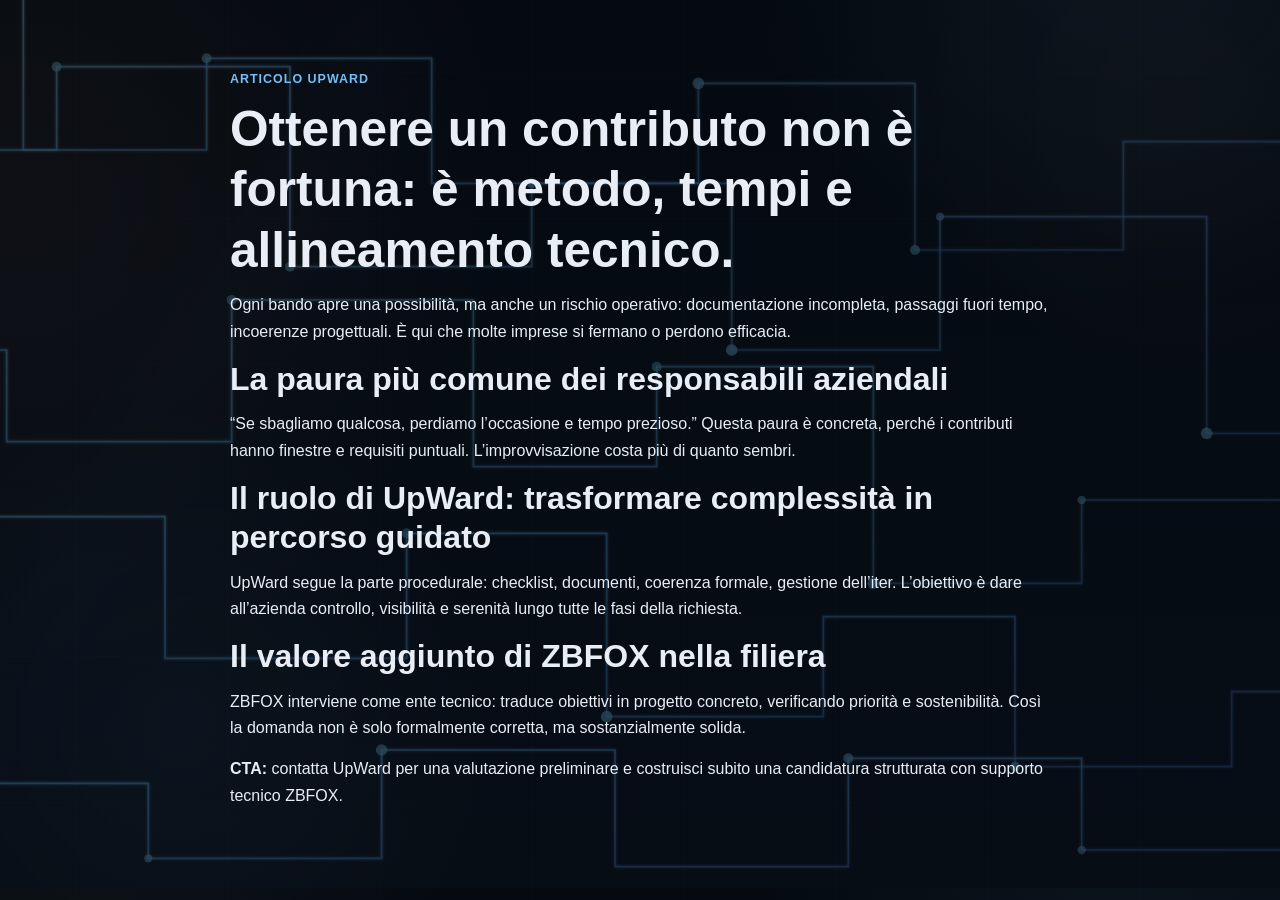
==== articolo-upward-contributo.html @ 1214ad43 "Add marketing landing pages and partner articles for contribution campaign" ====
<!doctype html>
<html lang="it">
  <head>
    <meta charset="UTF-8" />
    <meta name="viewport" content="width=device-width, initial-scale=1.0" />
    <title>Articolo UpWard | Come ottenere il contributo senza errori</title>
    <meta name="description" content="UpWard segue pratiche e documentazione per il contributo e coordina ZBFOX per la parte tecnica: un metodo concreto per evitare errori costosi." />
    <link rel="stylesheet" href="styles.css" />
  </head>
  <body>
    <main class="section">
      <div class="container narrow">
        <p class="section-tag">ARTICOLO UPWARD</p>
        <h1>Ottenere un contributo non è fortuna: è metodo, tempi e allineamento tecnico.</h1>
        <p>Ogni bando apre una possibilità, ma anche un rischio operativo: documentazione incompleta, passaggi fuori tempo, incoerenze progettuali. È qui che molte imprese si fermano o perdono efficacia.</p>
        <h2>La paura più comune dei responsabili aziendali</h2>
        <p>“Se sbagliamo qualcosa, perdiamo l’occasione e tempo prezioso.” Questa paura è concreta, perché i contributi hanno finestre e requisiti puntuali. L’improvvisazione costa più di quanto sembri.</p>
        <h2>Il ruolo di UpWard: trasformare complessità in percorso guidato</h2>
        <p>UpWard segue la parte procedurale: checklist, documenti, coerenza formale, gestione dell’iter. L’obiettivo è dare all’azienda controllo, visibilità e serenità lungo tutte le fasi della richiesta.</p>
        <h2>Il valore aggiunto di ZBFOX nella filiera</h2>
        <p>ZBFOX interviene come ente tecnico: traduce obiettivi in progetto concreto, verificando priorità e sostenibilità. Così la domanda non è solo formalmente corretta, ma sostanzialmente solida.</p>
        <p><strong>CTA:</strong> contatta UpWard per una valutazione preliminare e costruisci subito una candidatura strutturata con supporto tecnico ZBFOX.</p>
      </div>
    </main>
  </body>
</html>
---- styles.css ----
:root {
  --bg: #070b12;
  --bg-elev: #101925;
  --bg-soft: #0b131d;
  --line: #243347;
  --line-soft: rgba(136, 171, 208, 0.15);
  --text: #e9eef6;
  --muted: #a5b6ca;
  --primary: #74bff8;
  --primary-soft: rgba(116, 191, 248, 0.16);
  --accent: #e0a26b;
  --accent-soft: rgba(224, 162, 107, 0.1);
  --glow-cyan: rgba(116, 191, 248, 0.2);
  --glow-orange: rgba(224, 162, 107, 0.12);
}

* {
  box-sizing: border-box;
}

html {
  scroll-behavior: smooth;
}

body {
  margin: 0;
  font-family: "Inter", "Segoe UI", Roboto, Arial, sans-serif;
  color: var(--text);
  background:
    radial-gradient(circle at 88% -8%, rgba(116, 191, 248, 0.09), transparent 26%),
    radial-gradient(circle at 2% 22%, rgba(224, 162, 107, 0.06), transparent 34%),
    linear-gradient(180deg, #060a11 0%, #080d15 42%, #090f18 100%);
  line-height: 1.65;
  position: relative;
  overflow-x: hidden;
}

body::before,
body::after {
  content: "";
  position: fixed;
  inset: 0;
  pointer-events: none;
  z-index: -1;
}

body::before {
  background:
    linear-gradient(120deg, transparent 0 18%, rgba(116, 191, 248, 0.03) 22%, transparent 30% 100%),
    repeating-linear-gradient(
      90deg,
      transparent 0 76px,
      rgba(135, 169, 204, 0.045) 76px 77px,
      transparent 77px 152px
    ),
    repeating-linear-gradient(
      180deg,
      transparent 0 72px,
      rgba(135, 169, 204, 0.035) 72px 73px,
      transparent 73px 146px
    ),
    url("assets/cyber-circuit-bg.svg");
  background-size: auto, auto, auto, cover;
  background-position: center;
  opacity: 0.3;
}

body::after {
  background:
    radial-gradient(circle at 14% 80%, var(--glow-cyan), transparent 26%),
    radial-gradient(circle at 92% 12%, var(--glow-orange), transparent 22%);
  opacity: 0.2;
}

a {
  color: inherit;
}

.container {
  width: min(1140px, 92vw);
  margin: 0 auto;
}

.topbar {
  position: sticky;
  top: 0;
  z-index: 20;
  border-bottom: 1px solid var(--line-soft);
  backdrop-filter: blur(10px);
  background: linear-gradient(180deg, rgba(8, 12, 19, 0.94), rgba(8, 12, 19, 0.84));
  box-shadow: 0 8px 26px rgba(0, 0, 0, 0.28);
}

.nav-wrap {
  display: flex;
  align-items: center;
  justify-content: space-between;
  gap: 1rem;
  padding: 0.85rem 0;
}


.brand {
  font-weight: 700;
  text-decoration: none;
  letter-spacing: 0.05em;
  display: inline-flex;
  align-items: center;
  gap: 0.45rem;
}

.brand-logo {
  width: 50px;
  height: 50px;
  object-fit: contain;
  display: block;
}

nav {
  display: flex;
  gap: 1rem;
  flex-wrap: wrap;
}

nav a {
  text-decoration: none;
  color: var(--muted);
  font-size: 0.94rem;
}

nav a:hover {
  color: var(--text);
}


.social-links {
  display: inline-flex;
  align-items: center;
  gap: 0.45rem;
}

.social-links a {
  width: 2rem;
  height: 2rem;
  border-radius: 999px;
  border: 1px solid var(--line-soft);
  background: rgba(10, 17, 27, 0.6);
  display: inline-flex;
  align-items: center;
  justify-content: center;
  transition: transform 160ms ease, border-color 180ms ease, background 180ms ease;
}

.social-links a:hover {
  transform: translateY(-1px);
  border-color: rgba(124, 195, 248, 0.5);
  background: rgba(116, 191, 248, 0.12);
}

.social-links img {
  width: 1rem;
  height: 1rem;
  display: block;
}

.hero {
  padding: 5.2rem 0 4rem;
  border-bottom: 1px solid var(--line-soft);
  background:
    radial-gradient(circle at 85% 2%, rgba(116, 191, 248, 0.14), transparent 30%),
    radial-gradient(circle at 20% 115%, rgba(224, 162, 107, 0.09), transparent 38%),
    linear-gradient(180deg, #0a1019 0%, #090e16 100%);
  position: relative;
}

.hero::after {
  content: "";
  position: absolute;
  inset: 0;
  pointer-events: none;
  background:
    linear-gradient(110deg, rgba(116, 191, 248, 0.08) 0 1px, transparent 1px 100%),
    linear-gradient(180deg, transparent 0 76%, rgba(116, 191, 248, 0.06) 100%);
  mask: linear-gradient(90deg, transparent 0 8%, black 32% 100%);
  opacity: 0.2;
}

.hero-grid {
  display: grid;
  grid-template-columns: 1.1fr 0.9fr;
  gap: 1.2rem;
}

.eyebrow,
.section-tag {
  color: var(--primary);
  letter-spacing: 0.08em;
  font-size: 0.78rem;
  font-weight: 700;
  margin-bottom: 0.6rem;
}

h1,
h2,
h3 {
  line-height: 1.22;
  margin: 0 0 0.75rem;
}

h1 {
  font-size: clamp(1.9rem, 4vw, 3.1rem);
  max-width: 820px;
}

h2 {
  font-size: clamp(1.45rem, 2.5vw, 2.2rem);
}

h3 {
  font-size: 1.16rem;
}

p {
  margin: 0.3rem 0 0.95rem;
}

.lead,
.section-intro,
.muted {
  color: var(--muted);
}

.hero-panel {
  background: var(--bg-elev);
  border: 1px solid var(--line-soft);
  border-radius: 14px;
  padding: 1.1rem 1.1rem 0.95rem;
  box-shadow:
    0 16px 34px rgba(0, 0, 0, 0.34),
    inset 0 1px 0 rgba(146, 181, 218, 0.09);
  position: relative;
}

.hero-panel::before {
  content: "";
  position: absolute;
  top: 0;
  left: 0;
  right: 0;
  height: 1px;
  background: linear-gradient(90deg, transparent, rgba(116, 191, 248, 0.45), transparent);
}

.hero-panel ul,
.clean-list,
.package ul {
  margin: 0.6rem 0 0;
  padding-left: 1.1rem;
  color: var(--muted);
}

.hero-panel li + li,
.clean-list li + li,
.package li + li {
  margin-top: 0.45rem;
}

.hero-cta {
  display: flex;
  gap: 0.7rem;
  flex-wrap: wrap;
  margin-top: 1.2rem;
}

.btn {
  display: inline-block;
  background: linear-gradient(180deg, #85caf9, #67b6ef);
  color: #06101c;
  text-decoration: none;
  font-weight: 700;
  border-radius: 10px;
  padding: 0.7rem 1rem;
  border: 1px solid rgba(255, 255, 255, 0.18);
  box-shadow: 0 10px 24px rgba(102, 182, 239, 0.22);
  transition: transform 160ms ease, box-shadow 180ms ease, filter 180ms ease;
}

.btn:hover {
  filter: brightness(1.04);
  transform: translateY(-1px);
  box-shadow: 0 12px 26px rgba(102, 182, 239, 0.28);
}

.btn-ghost {
  background: rgba(10, 17, 27, 0.5);
  color: var(--text);
  border-color: var(--line-soft);
  box-shadow: none;
}

.btn-small {
  padding: 0.5rem 0.8rem;
  font-size: 0.9rem;
}

.section {
  padding: 4rem 0;
}

.section-alt {
  background:
    linear-gradient(180deg, rgba(11, 19, 29, 0.98), rgba(9, 16, 25, 0.98)),
    repeating-linear-gradient(
      -30deg,
      transparent 0 118px,
      rgba(116, 191, 248, 0.028) 118px 119px,
      transparent 119px 236px
    );
  border-top: 1px solid var(--line-soft);
  border-bottom: 1px solid var(--line-soft);
}

.narrow {
  max-width: 820px;
}

.cards-3,
.cards-2 {
  display: grid;
  gap: 1rem;
  margin-top: 1.4rem;
}

.cards-3 {
  grid-template-columns: repeat(auto-fit, minmax(250px, 1fr));
}

.cards-2 {
  grid-template-columns: repeat(auto-fit, minmax(280px, 1fr));
}

.card {
  background:
    linear-gradient(180deg, rgba(17, 26, 38, 0.98), rgba(14, 22, 33, 0.98)),
    linear-gradient(125deg, rgba(116, 191, 248, 0.02), transparent 44%);
  border: 1px solid var(--line-soft);
  border-radius: 12px;
  padding: 1.1rem;
  box-shadow:
    0 12px 32px rgba(0, 0, 0, 0.26),
    inset 0 1px 0 rgba(163, 194, 227, 0.07);
}

.tier {
  color: var(--primary);
  font-size: 0.76rem;
  letter-spacing: 0.05em;
  font-weight: 700;
  margin-bottom: 0.45rem;
}

.featured {
  border-color: rgba(124, 195, 248, 0.6);
  background:
    radial-gradient(circle at 100% -20%, rgba(116, 191, 248, 0.17), transparent 44%),
    linear-gradient(180deg, rgba(116, 191, 248, 0.1), rgba(17, 26, 38, 0.96));
  box-shadow:
    0 16px 34px rgba(0, 0, 0, 0.32),
    0 0 0 1px rgba(116, 191, 248, 0.2),
    inset 0 1px 0 rgba(178, 212, 242, 0.11);
}

.doc-link,
.doc-row a,
.footer-links a {
  color: #b6dcff;
  text-decoration: none;
}

.doc-link:hover,
.doc-row a:hover,
.footer-links a:hover {
  text-decoration: underline;
}

.doc-link {
  margin-top: 0.95rem;
  display: inline-block;
  font-weight: 600;
}

.doc-row {
  margin-top: 1.3rem;
  color: var(--muted);
}

.contact-grid {
  display: grid;
  gap: 1rem;
  grid-template-columns: 1fr 360px;
}

.contact-card .btn {
  width: 100%;
  text-align: center;
  margin-top: 0.6rem;
}

.small {
  font-size: 0.84rem;
}

.contact-note {
  color: #d6e4f4;
  font-weight: 600;
  position: relative;
  padding-left: 1.1rem;
}

.contact-note::before {
  content: "";
  position: absolute;
  left: 0;
  top: 0.55em;
  width: 0.55rem;
  height: 1px;
  background: linear-gradient(90deg, var(--accent), transparent);
}

footer {
  border-top: 1px solid var(--line-soft);
}

.footer-grid {
  padding: 1.15rem 0 1.6rem;
  display: flex;
  justify-content: space-between;
  gap: 1rem;
  flex-wrap: wrap;
  color: var(--muted);
}

.footer-links {
  display: flex;
  gap: 0.9rem;
  flex-wrap: wrap;
}

@media (max-width: 950px) {
  .hero-grid,
  .contact-grid {
    grid-template-columns: 1fr;
  }
}

@media (max-width: 760px) {
  .nav-wrap {
    flex-wrap: wrap;
  }

  nav {
    order: 3;
    width: 100%;
    padding-top: 0.15rem;
  }
}

.hook {
  color: #d7e9fb;
  font-weight: 600;
}

.package-page .hero {
  padding: 4.8rem 0 3.4rem;
}

.package-page .narrow {
  max-width: 900px;
}

.policy-card {
  padding: 1.35rem;
}

.table-wrap {
  overflow-x: auto;
}

.policy-table {
  width: 100%;
  border-collapse: collapse;
  margin-top: 0.8rem;
}

.policy-table th,
.policy-table td {
  border: 1px solid var(--line-soft);
  padding: 0.7rem;
  text-align: left;
  vertical-align: top;
}

.policy-table th {
  background: rgba(116, 191, 248, 0.08);
}

.cookie-banner {
  position: fixed;
  right: 1rem;
  bottom: 1rem;
  width: min(560px, calc(100vw - 2rem));
  z-index: 60;
  border-radius: 14px;
  border: 1px solid rgba(116, 191, 248, 0.45);
  background: linear-gradient(180deg, rgba(12, 19, 30, 0.98), rgba(8, 14, 22, 0.98));
  box-shadow: 0 22px 40px rgba(0, 0, 0, 0.5);
  padding: 1rem;
}

.cookie-banner h2 {
  font-size: 1.2rem;
  margin-bottom: 0.45rem;
}

.cookie-banner__eyebrow {
  color: var(--primary);
  font-size: 0.75rem;
  letter-spacing: 0.07em;
  font-weight: 700;
  margin-bottom: 0.3rem;
}

.cookie-banner__actions {
  display: flex;
  gap: 0.5rem;
  flex-wrap: wrap;
  margin-top: 0.8rem;
}

.cookie-banner__note {
  margin-top: 0.65rem;
  margin-bottom: 0;
}

.cookie-banner__note a {
  color: #b6dcff;
}

.cookie-modal {
  position: fixed;
  inset: 0;
  background: rgba(4, 7, 12, 0.66);
  z-index: 70;
  display: grid;
  place-items: center;
  padding: 1rem;
}

.cookie-modal__panel {
  width: min(680px, 100%);
  border: 1px solid var(--line-soft);
  border-radius: 12px;
  background: linear-gradient(180deg, #0f1722, #0a111b);
  padding: 1.2rem;
}

.cookie-toggle {
  display: flex;
  justify-content: space-between;
  align-items: flex-start;
  gap: 0.9rem;
  border: 1px solid var(--line-soft);
  border-radius: 9px;
  padding: 0.7rem;
  margin-top: 0.7rem;
}

.cookie-toggle small {
  display: block;
  color: var(--muted);
}

.cookie-toggle input {
  margin-top: 0.25rem;
}

.cookie-modal__actions {
  margin-top: 1rem;
  display: flex;
  gap: 0.6rem;
  flex-wrap: wrap;
}
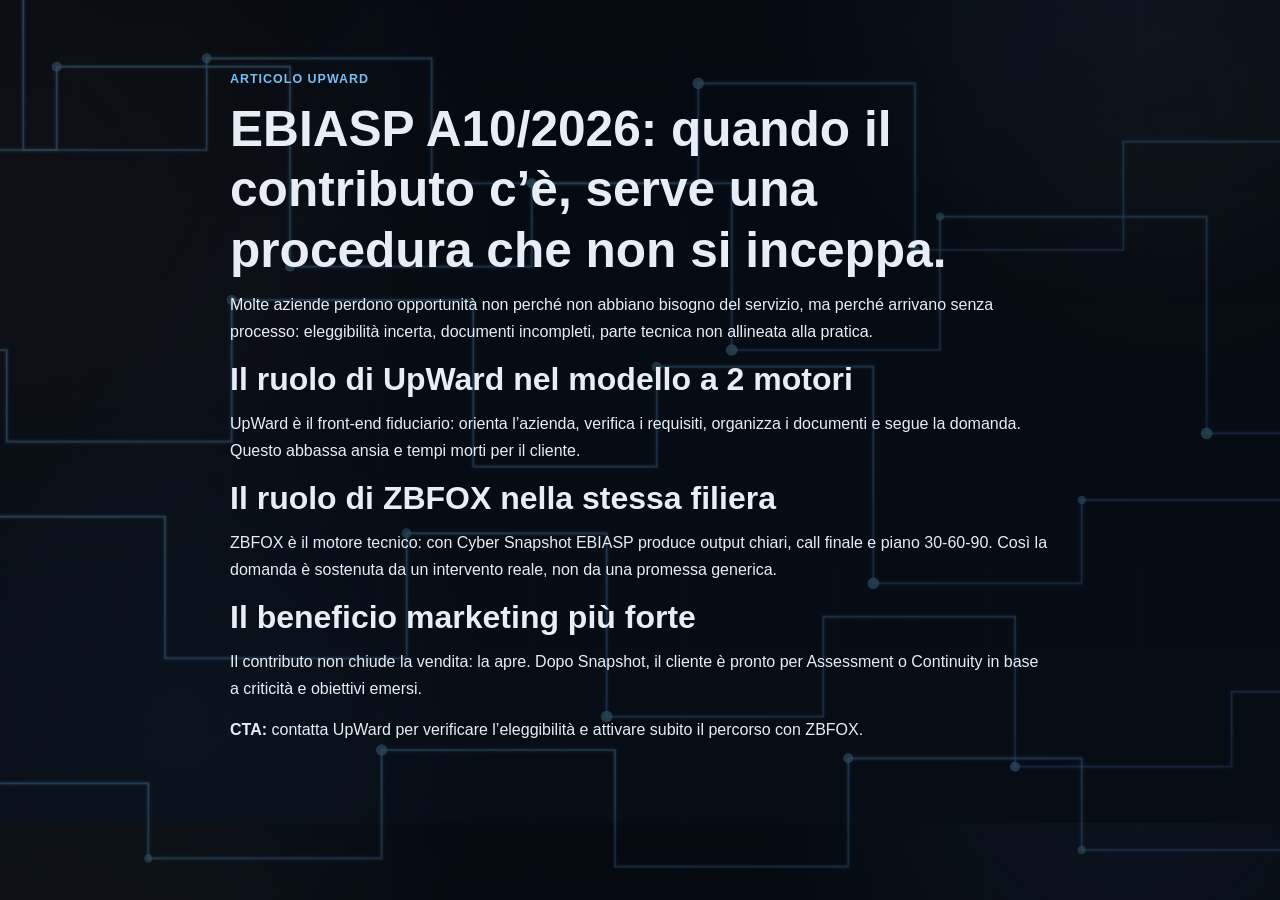
==== commit 57669ac6: "Refocus contribution pages on EBIASP Snapshot hero strategy" ====
--- a/articolo-upward-contributo.html
+++ b/articolo-upward-contributo.html
@@ -3,23 +3,23 @@
   <head>
     <meta charset="UTF-8" />
     <meta name="viewport" content="width=device-width, initial-scale=1.0" />
-    <title>Articolo UpWard | Come ottenere il contributo senza errori</title>
-    <meta name="description" content="UpWard segue pratiche e documentazione per il contributo e coordina ZBFOX per la parte tecnica: un metodo concreto per evitare errori costosi." />
+    <title>UpWard | Contributo EBIASP: metodo pratico con supporto tecnico ZBFOX</title>
+    <meta name="description" content="UpWard guida pratiche e documenti EBIASP, ZBFOX eroga Snapshot tecnico: una sequenza pratica per ridurre errori e massimizzare l’opportunità." />
     <link rel="stylesheet" href="styles.css" />
   </head>
   <body>
     <main class="section">
       <div class="container narrow">
         <p class="section-tag">ARTICOLO UPWARD</p>
-        <h1>Ottenere un contributo non è fortuna: è metodo, tempi e allineamento tecnico.</h1>
-        <p>Ogni bando apre una possibilità, ma anche un rischio operativo: documentazione incompleta, passaggi fuori tempo, incoerenze progettuali. È qui che molte imprese si fermano o perdono efficacia.</p>
-        <h2>La paura più comune dei responsabili aziendali</h2>
-        <p>“Se sbagliamo qualcosa, perdiamo l’occasione e tempo prezioso.” Questa paura è concreta, perché i contributi hanno finestre e requisiti puntuali. L’improvvisazione costa più di quanto sembri.</p>
-        <h2>Il ruolo di UpWard: trasformare complessità in percorso guidato</h2>
-        <p>UpWard segue la parte procedurale: checklist, documenti, coerenza formale, gestione dell’iter. L’obiettivo è dare all’azienda controllo, visibilità e serenità lungo tutte le fasi della richiesta.</p>
-        <h2>Il valore aggiunto di ZBFOX nella filiera</h2>
-        <p>ZBFOX interviene come ente tecnico: traduce obiettivi in progetto concreto, verificando priorità e sostenibilità. Così la domanda non è solo formalmente corretta, ma sostanzialmente solida.</p>
-        <p><strong>CTA:</strong> contatta UpWard per una valutazione preliminare e costruisci subito una candidatura strutturata con supporto tecnico ZBFOX.</p>
+        <h1>EBIASP A10/2026: quando il contributo c’è, serve una procedura che non si inceppa.</h1>
+        <p>Molte aziende perdono opportunità non perché non abbiano bisogno del servizio, ma perché arrivano senza processo: eleggibilità incerta, documenti incompleti, parte tecnica non allineata alla pratica.</p>
+        <h2>Il ruolo di UpWard nel modello a 2 motori</h2>
+        <p>UpWard è il front-end fiduciario: orienta l’azienda, verifica i requisiti, organizza i documenti e segue la domanda. Questo abbassa ansia e tempi morti per il cliente.</p>
+        <h2>Il ruolo di ZBFOX nella stessa filiera</h2>
+        <p>ZBFOX è il motore tecnico: con Cyber Snapshot EBIASP produce output chiari, call finale e piano 30-60-90. Così la domanda è sostenuta da un intervento reale, non da una promessa generica.</p>
+        <h2>Il beneficio marketing più forte</h2>
+        <p>Il contributo non chiude la vendita: la apre. Dopo Snapshot, il cliente è pronto per Assessment o Continuity in base a criticità e obiettivi emersi.</p>
+        <p><strong>CTA:</strong> contatta UpWard per verificare l’eleggibilità e attivare subito il percorso con ZBFOX.</p>
       </div>
     </main>
   </body>
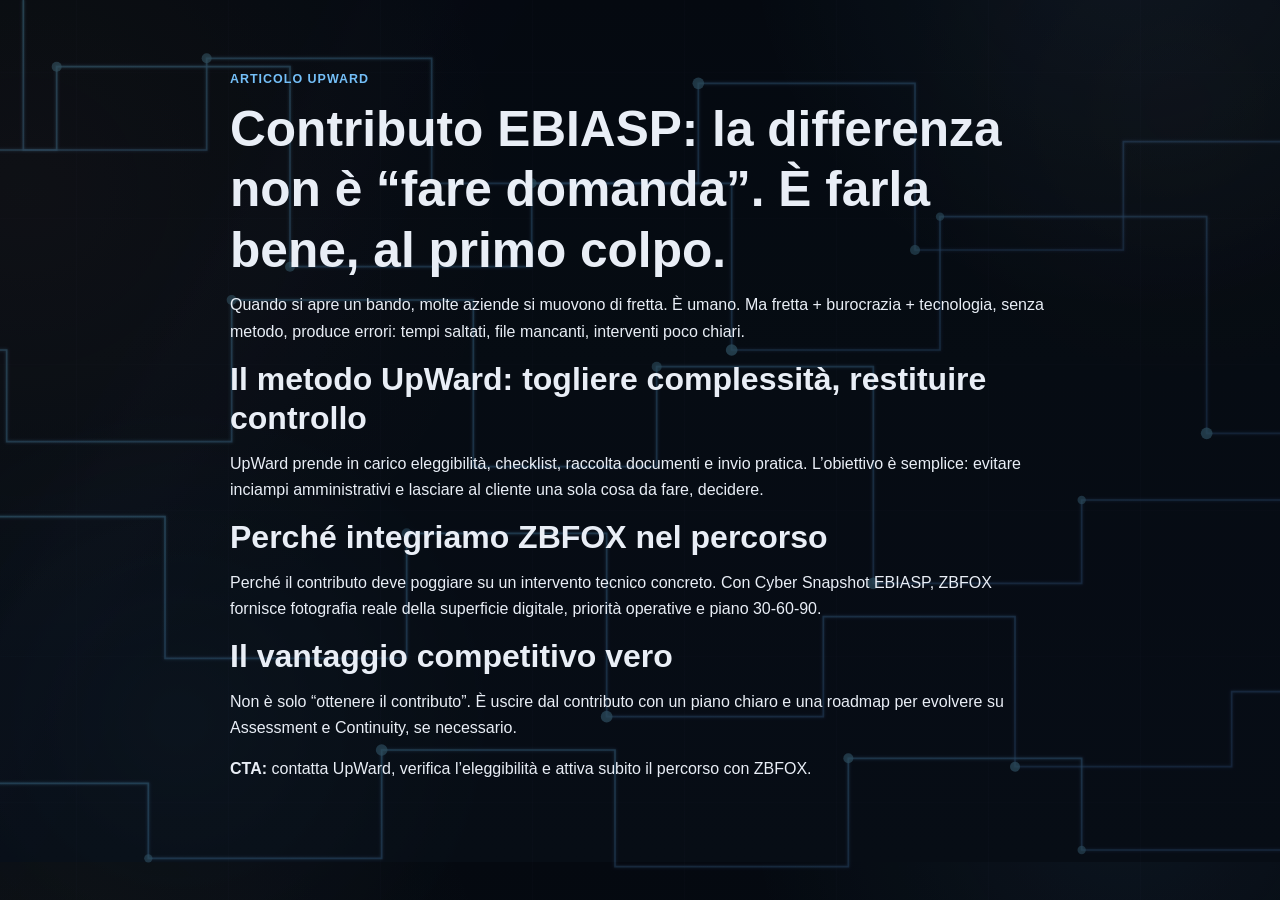
==== commit 6d5b4e95: "Rewrite landing and article copy with stronger conversion marketing tone" ====
--- a/articolo-upward-contributo.html
+++ b/articolo-upward-contributo.html
@@ -3,23 +3,23 @@
   <head>
     <meta charset="UTF-8" />
     <meta name="viewport" content="width=device-width, initial-scale=1.0" />
-    <title>UpWard | Contributo EBIASP: metodo pratico con supporto tecnico ZBFOX</title>
-    <meta name="description" content="UpWard guida pratiche e documenti EBIASP, ZBFOX eroga Snapshot tecnico: una sequenza pratica per ridurre errori e massimizzare l’opportunità." />
+    <title>Articolo UpWard | EBIASP: guida pratica per non perdere l’occasione</title>
+    <meta name="description" content="Come usare il contributo EBIASP con metodo: UpWard per pratiche ed eleggibilità, ZBFOX per Snapshot tecnico e piano di adeguamento." />
     <link rel="stylesheet" href="styles.css" />
   </head>
   <body>
     <main class="section">
       <div class="container narrow">
         <p class="section-tag">ARTICOLO UPWARD</p>
-        <h1>EBIASP A10/2026: quando il contributo c’è, serve una procedura che non si inceppa.</h1>
-        <p>Molte aziende perdono opportunità non perché non abbiano bisogno del servizio, ma perché arrivano senza processo: eleggibilità incerta, documenti incompleti, parte tecnica non allineata alla pratica.</p>
-        <h2>Il ruolo di UpWard nel modello a 2 motori</h2>
-        <p>UpWard è il front-end fiduciario: orienta l’azienda, verifica i requisiti, organizza i documenti e segue la domanda. Questo abbassa ansia e tempi morti per il cliente.</p>
-        <h2>Il ruolo di ZBFOX nella stessa filiera</h2>
-        <p>ZBFOX è il motore tecnico: con Cyber Snapshot EBIASP produce output chiari, call finale e piano 30-60-90. Così la domanda è sostenuta da un intervento reale, non da una promessa generica.</p>
-        <h2>Il beneficio marketing più forte</h2>
-        <p>Il contributo non chiude la vendita: la apre. Dopo Snapshot, il cliente è pronto per Assessment o Continuity in base a criticità e obiettivi emersi.</p>
-        <p><strong>CTA:</strong> contatta UpWard per verificare l’eleggibilità e attivare subito il percorso con ZBFOX.</p>
+        <h1>Contributo EBIASP: la differenza non è “fare domanda”. È farla bene, al primo colpo.</h1>
+        <p>Quando si apre un bando, molte aziende si muovono di fretta. È umano. Ma fretta + burocrazia + tecnologia, senza metodo, produce errori: tempi saltati, file mancanti, interventi poco chiari.</p>
+        <h2>Il metodo UpWard: togliere complessità, restituire controllo</h2>
+        <p>UpWard prende in carico eleggibilità, checklist, raccolta documenti e invio pratica. L’obiettivo è semplice: evitare inciampi amministrativi e lasciare al cliente una sola cosa da fare, decidere.</p>
+        <h2>Perché integriamo ZBFOX nel percorso</h2>
+        <p>Perché il contributo deve poggiare su un intervento tecnico concreto. Con Cyber Snapshot EBIASP, ZBFOX fornisce fotografia reale della superficie digitale, priorità operative e piano 30-60-90.</p>
+        <h2>Il vantaggio competitivo vero</h2>
+        <p>Non è solo “ottenere il contributo”. È uscire dal contributo con un piano chiaro e una roadmap per evolvere su Assessment e Continuity, se necessario.</p>
+        <p><strong>CTA:</strong> contatta UpWard, verifica l’eleggibilità e attiva subito il percorso con ZBFOX.</p>
       </div>
     </main>
   </body>
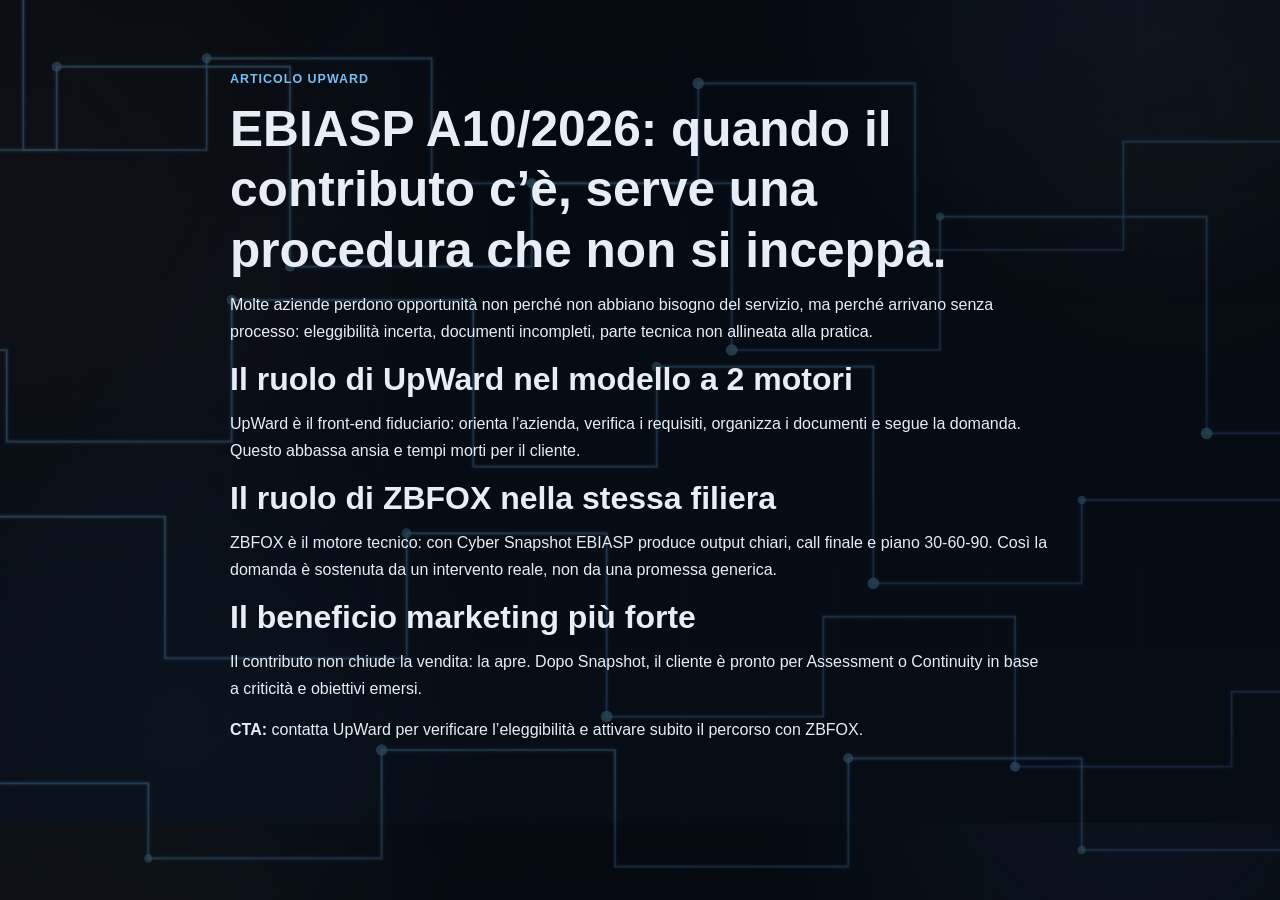
==== commit ed01ac48: "Merge branch 'main' into codex/create-landing-pages-and-articles-for-zbfox-and-upward-kjf6nj" ====
--- a/articolo-upward-contributo.html
+++ b/articolo-upward-contributo.html
@@ -3,23 +3,23 @@
   <head>
     <meta charset="UTF-8" />
     <meta name="viewport" content="width=device-width, initial-scale=1.0" />
-    <title>Articolo UpWard | EBIASP: guida pratica per non perdere l’occasione</title>
-    <meta name="description" content="Come usare il contributo EBIASP con metodo: UpWard per pratiche ed eleggibilità, ZBFOX per Snapshot tecnico e piano di adeguamento." />
+    <title>UpWard | Contributo EBIASP: metodo pratico con supporto tecnico ZBFOX</title>
+    <meta name="description" content="UpWard guida pratiche e documenti EBIASP, ZBFOX eroga Snapshot tecnico: una sequenza pratica per ridurre errori e massimizzare l’opportunità." />
     <link rel="stylesheet" href="styles.css" />
   </head>
   <body>
     <main class="section">
       <div class="container narrow">
         <p class="section-tag">ARTICOLO UPWARD</p>
-        <h1>Contributo EBIASP: la differenza non è “fare domanda”. È farla bene, al primo colpo.</h1>
-        <p>Quando si apre un bando, molte aziende si muovono di fretta. È umano. Ma fretta + burocrazia + tecnologia, senza metodo, produce errori: tempi saltati, file mancanti, interventi poco chiari.</p>
-        <h2>Il metodo UpWard: togliere complessità, restituire controllo</h2>
-        <p>UpWard prende in carico eleggibilità, checklist, raccolta documenti e invio pratica. L’obiettivo è semplice: evitare inciampi amministrativi e lasciare al cliente una sola cosa da fare, decidere.</p>
-        <h2>Perché integriamo ZBFOX nel percorso</h2>
-        <p>Perché il contributo deve poggiare su un intervento tecnico concreto. Con Cyber Snapshot EBIASP, ZBFOX fornisce fotografia reale della superficie digitale, priorità operative e piano 30-60-90.</p>
-        <h2>Il vantaggio competitivo vero</h2>
-        <p>Non è solo “ottenere il contributo”. È uscire dal contributo con un piano chiaro e una roadmap per evolvere su Assessment e Continuity, se necessario.</p>
-        <p><strong>CTA:</strong> contatta UpWard, verifica l’eleggibilità e attiva subito il percorso con ZBFOX.</p>
+        <h1>EBIASP A10/2026: quando il contributo c’è, serve una procedura che non si inceppa.</h1>
+        <p>Molte aziende perdono opportunità non perché non abbiano bisogno del servizio, ma perché arrivano senza processo: eleggibilità incerta, documenti incompleti, parte tecnica non allineata alla pratica.</p>
+        <h2>Il ruolo di UpWard nel modello a 2 motori</h2>
+        <p>UpWard è il front-end fiduciario: orienta l’azienda, verifica i requisiti, organizza i documenti e segue la domanda. Questo abbassa ansia e tempi morti per il cliente.</p>
+        <h2>Il ruolo di ZBFOX nella stessa filiera</h2>
+        <p>ZBFOX è il motore tecnico: con Cyber Snapshot EBIASP produce output chiari, call finale e piano 30-60-90. Così la domanda è sostenuta da un intervento reale, non da una promessa generica.</p>
+        <h2>Il beneficio marketing più forte</h2>
+        <p>Il contributo non chiude la vendita: la apre. Dopo Snapshot, il cliente è pronto per Assessment o Continuity in base a criticità e obiettivi emersi.</p>
+        <p><strong>CTA:</strong> contatta UpWard per verificare l’eleggibilità e attivare subito il percorso con ZBFOX.</p>
       </div>
     </main>
   </body>
